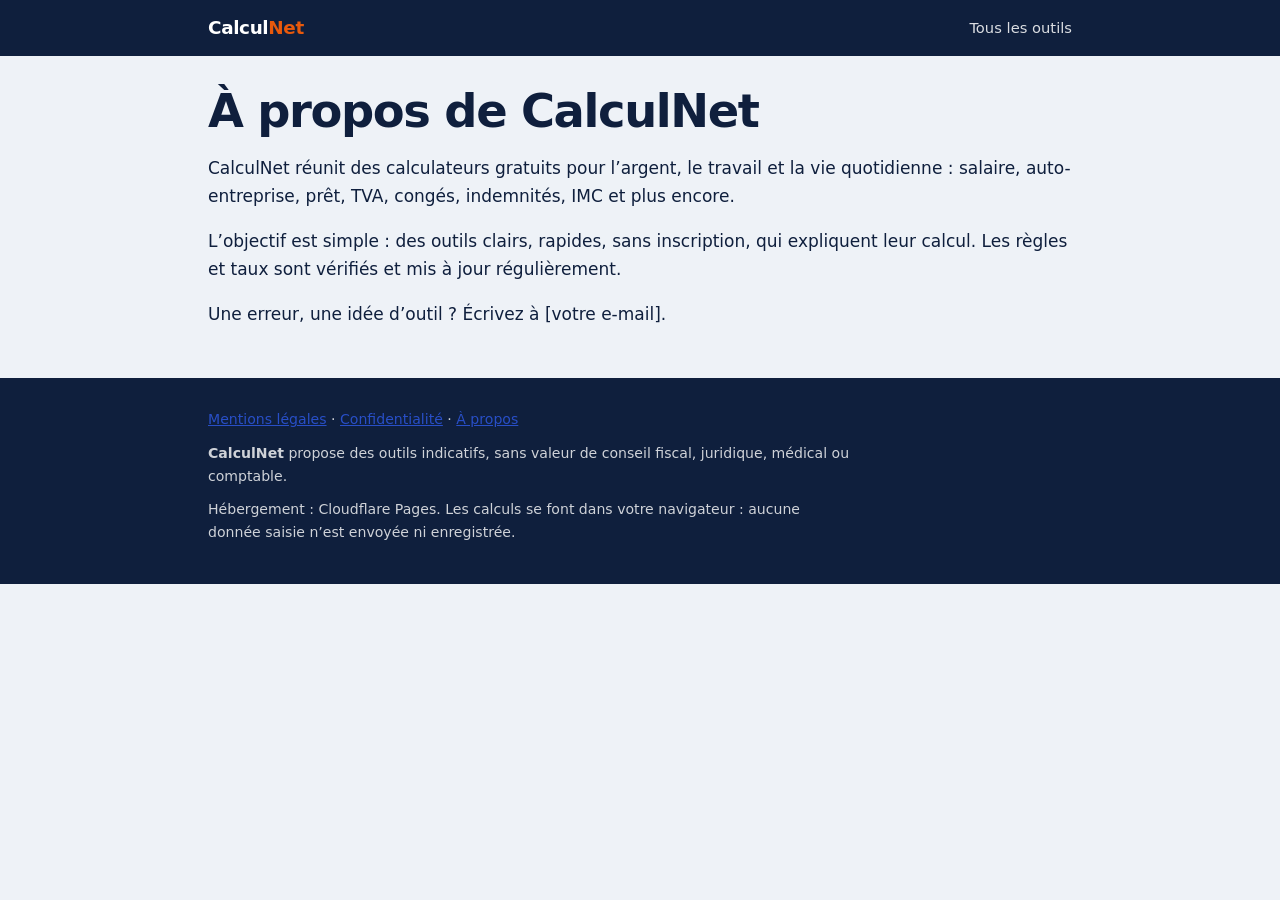
==== a-propos.html @ daf3b4ee "Create a-propos.html" ====
<!DOCTYPE html>
<html lang="fr">
<head>
<meta charset="utf-8">
<meta name="viewport" content="width=device-width, initial-scale=1">
<title>À propos de CalculNet | CalculNet</title>
<meta name="robots" content="index,follow">
<link rel="stylesheet" href="style.css">
</head>
<body>
<header><div class="wrap"><a class="logo" href="index.html">Calcul<b>Net</b></a><nav><a href="index.html">Tous les outils</a></nav></div></header>
<main class="wrap" style="padding-top:30px"><h1 style="color:var(--ink)">À propos de CalculNet</h1><p>CalculNet réunit des calculateurs gratuits pour l’argent, le travail et la vie quotidienne : salaire, auto-entreprise, prêt, TVA, congés, indemnités, IMC et plus encore.</p><p>L’objectif est simple : des outils clairs, rapides, sans inscription, qui expliquent leur calcul. Les règles et taux sont vérifiés et mis à jour régulièrement.</p><p>Une erreur, une idée d’outil ? Écrivez à [votre e-mail].</p></main>
<footer><div class="wrap"><p><a href="mentions-legales.html">Mentions légales</a> · <a href="confidentialite.html">Confidentialité</a> · <a href="a-propos.html">À propos</a></p><p><b>CalculNet</b> propose des outils indicatifs, sans valeur de conseil fiscal, juridique, médical ou comptable.</p><p>Hébergement : Cloudflare Pages. Les calculs se font dans votre navigateur : aucune donnée saisie n’est envoyée ni enregistrée.</p></div></footer>
</body>
</html>
---- style.css ----
:root{--bg:#EEF2F7;--card:#fff;--ink:#0F1F3D;--soft:#566380;--line:#D5DDE9;--accent:#E8590C;--field:#F6F8FB;--ok:#1B7F5C;--warn:#B42318;--blue:#2F5BEA;--hero:#0F1F3D;--heroink:#fff}
@media(prefers-color-scheme:dark){:root{--bg:#0C1426;--card:#142038;--ink:#EAF0FB;--soft:#9AA8C4;--line:#26355A;--accent:#FF8A4C;--field:#0F1A31;--ok:#4CC9A0;--warn:#FF8F85;--blue:#7C9BFF;--hero:#08101F}}
*{box-sizing:border-box}html{scroll-behavior:smooth;scroll-padding-top:70px;-webkit-text-size-adjust:100%}
@media(prefers-reduced-motion:reduce){html{scroll-behavior:auto}}
body{margin:0;background:var(--bg);color:var(--ink);font:17px/1.65 system-ui,-apple-system,"Segoe UI",Roboto,sans-serif}
a{color:var(--blue)}.wrap{max-width:900px;margin:0 auto;padding:0 18px}
header{position:sticky;top:0;z-index:5;background:var(--hero);color:var(--heroink)}
header .wrap{display:flex;align-items:center;justify-content:space-between;height:56px}
.logo{font-weight:800;font-size:1.15rem;letter-spacing:-.02em;color:inherit;text-decoration:none}.logo b{color:var(--accent)}
nav{display:flex;gap:16px;font-size:.92rem;overflow-x:auto}nav a{color:inherit;text-decoration:none;opacity:.85;white-space:nowrap}nav a:hover{opacity:1;text-decoration:underline}
.hero{background:var(--hero);color:var(--heroink);padding:34px 0 90px}
h1{font-size:clamp(1.8rem,6.5vw,2.9rem);line-height:1.1;letter-spacing:-.03em;margin:0 0 12px;max-width:16em}
.hero p{margin:0 0 18px;max-width:34em;opacity:.85}
.chips{display:flex;flex-wrap:wrap;gap:8px;padding:0;margin:0;list-style:none}.chips li{border:1px solid rgba(255,255,255,.3);border-radius:99px;padding:3px 12px;font-size:.85rem}
.tool{background:var(--card);border:1px solid var(--line);border-radius:16px;margin-top:-64px;box-shadow:0 12px 34px rgba(15,31,61,.18);display:grid;grid-template-columns:1fr}
@media(min-width:820px){.tool{grid-template-columns:1fr 1.05fr}}
.inputs{padding:22px}.out{padding:22px;background:var(--field);border-radius:0 0 16px 16px}
@media(min-width:820px){.out{border-radius:0 16px 16px 0;border-left:1px solid var(--line)}}
.seg{display:grid;grid-template-columns:1fr 1fr;background:var(--field);border:1px solid var(--line);border-radius:10px;padding:3px;margin-bottom:16px}
.seg button{font:inherit;font-size:.92rem;border:0;background:none;color:var(--soft);padding:8px;border-radius:8px;cursor:pointer}
.seg button[aria-pressed=true]{background:var(--ink);color:var(--card);font-weight:600}
label{display:block;font-weight:600;margin:0 0 5px;font-size:.95rem}.row{margin-bottom:14px}.two{display:grid;grid-template-columns:1.3fr 1fr;gap:10px}
input[type=number],input[type=search],select{width:100%;font:inherit;padding:11px;border:1px solid var(--line);border-radius:8px;background:var(--field);color:var(--ink)}
:focus-visible{outline:3px solid var(--accent);outline-offset:2px}
.big{margin:0 0 14px}.big small{color:var(--soft);display:block;font-size:.9rem}
.big strong{font-family:ui-serif,Georgia,serif;font-size:clamp(2.3rem,10vw,3.2rem);line-height:1.05;font-variant-numeric:tabular-nums;color:var(--accent)}
.bar{display:flex;height:14px;border-radius:7px;overflow:hidden;background:var(--line);margin:6px 0 8px}.bar i{display:block;height:100%}
.leg{display:flex;flex-wrap:wrap;gap:4px 14px;font-size:.8rem;color:var(--soft);margin-bottom:12px}
.leg span:before{content:"";display:inline-block;width:9px;height:9px;border-radius:50%;margin-right:5px;background:var(--c)}
dl{margin:0}.l{display:flex;gap:8px;align-items:baseline;padding:6px 0}.l dt{color:var(--soft);font-size:.95rem}
.l:after{content:"";order:1;flex:1;border-bottom:2px dotted var(--line);transform:translateY(-4px)}.l dd{order:2;margin:0;font-weight:700;font-variant-numeric:tabular-nums}
.tot{border-top:2px solid var(--ink);margin-top:6px;padding-top:6px}
.msgs{margin:14px 0 0;padding:0;list-style:none;font-size:.9rem}
.msgs li{border-left:4px solid var(--ok);padding:6px 10px;margin-bottom:8px;background:var(--card);border-radius:0 8px 8px 0}.msgs li.w{border-color:var(--warn)}.msgs li.i{border-color:var(--blue)}
.btns{display:flex;gap:8px;margin-top:14px;flex-wrap:wrap}
.btn{font:inherit;font-size:.9rem;font-weight:600;border:1px solid var(--ink);background:none;color:var(--ink);padding:8px 14px;border-radius:8px;cursor:pointer}.btn:hover{background:var(--ink);color:var(--card)}
.slot{margin:30px 0;padding:18px;border:1px dashed var(--line);border-radius:10px;color:var(--soft);font-size:.88rem;text-align:center}
section{margin:44px 0}h2{font-size:1.5rem;letter-spacing:-.02em;line-height:1.2;margin:0 0 12px}
.scroll{overflow-x:auto;border:1px solid var(--line);border-radius:12px;background:var(--card)}
table{border-collapse:collapse;width:100%;font-size:.93rem;font-variant-numeric:tabular-nums}th,td{padding:10px 12px;text-align:left;border-bottom:1px solid var(--line)}tr:last-child td{border:0}
th{background:var(--field);font-size:.85rem;color:var(--soft)}td.n{text-align:right;font-weight:600}
details{border-bottom:1px solid var(--line);padding:12px 0}summary{font-weight:600;cursor:pointer}details p{margin:8px 0 0;color:var(--soft)}
.search{max-width:520px;margin-top:6px}.search input{padding:14px 16px;font-size:1.05rem;border-radius:12px;border:0;color:var(--ink);background:var(--card)}
.cat{background:var(--card);border:1px solid var(--line);border-radius:14px;overflow:hidden}
.cat h2{margin:0;padding:14px 18px;font-size:1.15rem;background:var(--field);border-bottom:1px solid var(--line)}
.item{display:flex;justify-content:space-between;gap:12px;align-items:center;padding:14px 18px;border-bottom:1px solid var(--line);color:inherit;text-decoration:none}
.item:last-child{border-bottom:0}a.item:hover{background:var(--field)}.item b{display:block;line-height:1.3}.item span{font-size:.9rem;color:var(--soft)}
.tag{flex:none;font-size:.78rem;font-weight:600;border-radius:99px;padding:2px 10px;background:var(--ok);color:var(--card)}.tag.s{background:var(--line);color:var(--soft)}
.item.s{opacity:.75}.cats{display:grid;gap:18px}#none{display:none;text-align:center;color:var(--soft)}
footer{background:var(--hero);color:var(--heroink);padding:30px 0;font-size:.88rem;margin-top:50px}footer p{opacity:.8;margin:0 0 10px;max-width:46em}
@media print{header,.hero,.slot,.btns,footer,nav{display:none}.tool{margin:0;box-shadow:none}}
input[type=date]{width:100%;font:inherit;padding:11px;border:1px solid var(--line);border-radius:8px;background:var(--field);color:var(--ink)}
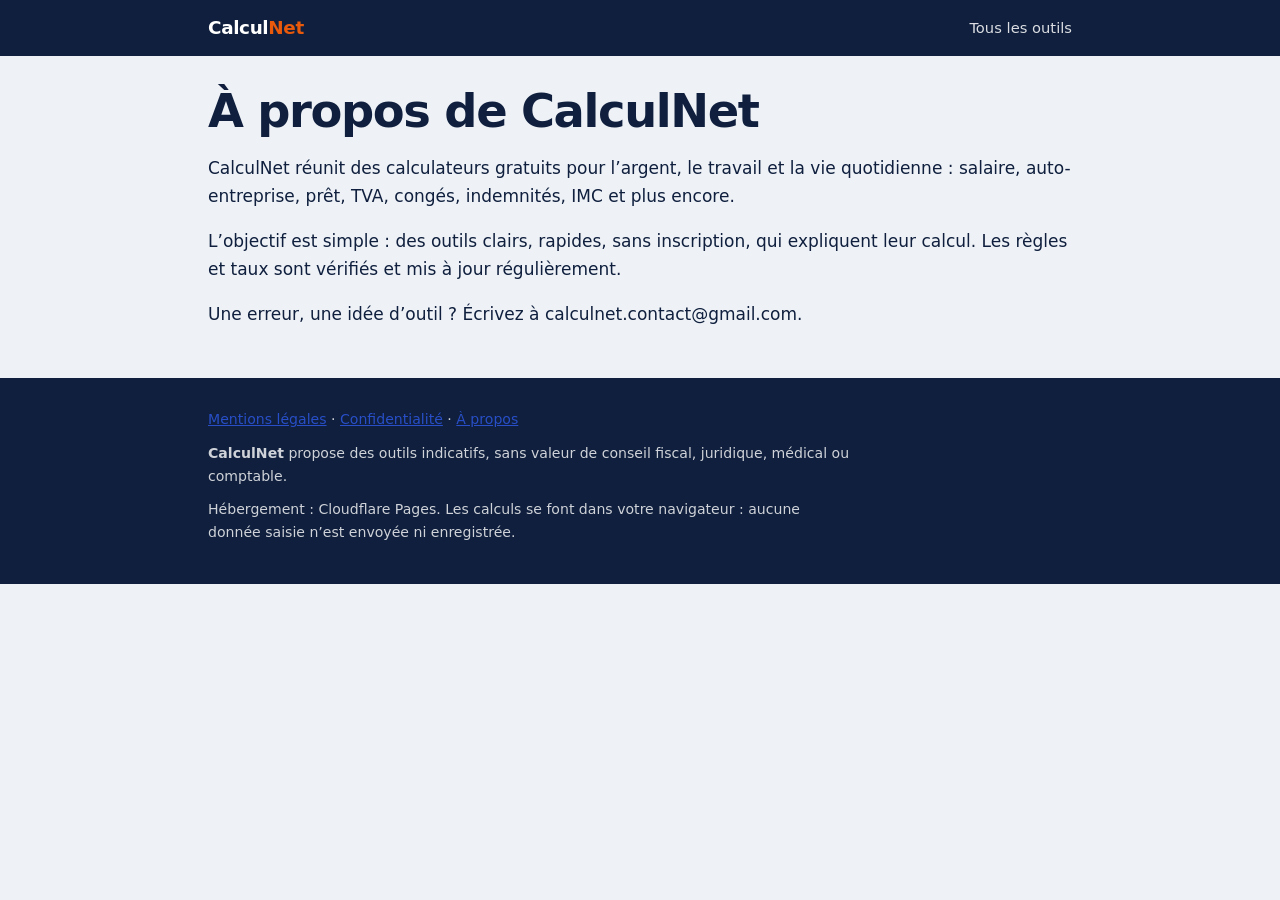
==== commit 60576e2c: "Update a-propos.html" ====
--- a/a-propos.html
+++ b/a-propos.html
@@ -5,11 +5,11 @@
 <meta name="viewport" content="width=device-width, initial-scale=1">
 <title>À propos de CalculNet | CalculNet</title>
 <meta name="robots" content="index,follow">
-<link rel="stylesheet" href="style.css">
+<link rel="stylesheet" href="style.css"><link rel="icon" href="favicon.svg" type="image/svg+xml"><link rel="icon" href="favicon-48.png" sizes="48x48" type="image/png"><link rel="apple-touch-icon" href="apple-touch-icon.png">
 </head>
 <body>
 <header><div class="wrap"><a class="logo" href="index.html">Calcul<b>Net</b></a><nav><a href="index.html">Tous les outils</a></nav></div></header>
-<main class="wrap" style="padding-top:30px"><h1 style="color:var(--ink)">À propos de CalculNet</h1><p>CalculNet réunit des calculateurs gratuits pour l’argent, le travail et la vie quotidienne : salaire, auto-entreprise, prêt, TVA, congés, indemnités, IMC et plus encore.</p><p>L’objectif est simple : des outils clairs, rapides, sans inscription, qui expliquent leur calcul. Les règles et taux sont vérifiés et mis à jour régulièrement.</p><p>Une erreur, une idée d’outil ? Écrivez à [votre e-mail].</p></main>
+<main class="wrap" style="padding-top:30px"><h1 style="color:var(--ink)">À propos de CalculNet</h1><p>CalculNet réunit des calculateurs gratuits pour l’argent, le travail et la vie quotidienne : salaire, auto-entreprise, prêt, TVA, congés, indemnités, IMC et plus encore.</p><p>L’objectif est simple : des outils clairs, rapides, sans inscription, qui expliquent leur calcul. Les règles et taux sont vérifiés et mis à jour régulièrement.</p><p>Une erreur, une idée d’outil ? Écrivez à calculnet.contact@gmail.com.</p></main>
 <footer><div class="wrap"><p><a href="mentions-legales.html">Mentions légales</a> · <a href="confidentialite.html">Confidentialité</a> · <a href="a-propos.html">À propos</a></p><p><b>CalculNet</b> propose des outils indicatifs, sans valeur de conseil fiscal, juridique, médical ou comptable.</p><p>Hébergement : Cloudflare Pages. Les calculs se font dans votre navigateur : aucune donnée saisie n’est envoyée ni enregistrée.</p></div></footer>
 </body>
 </html>
